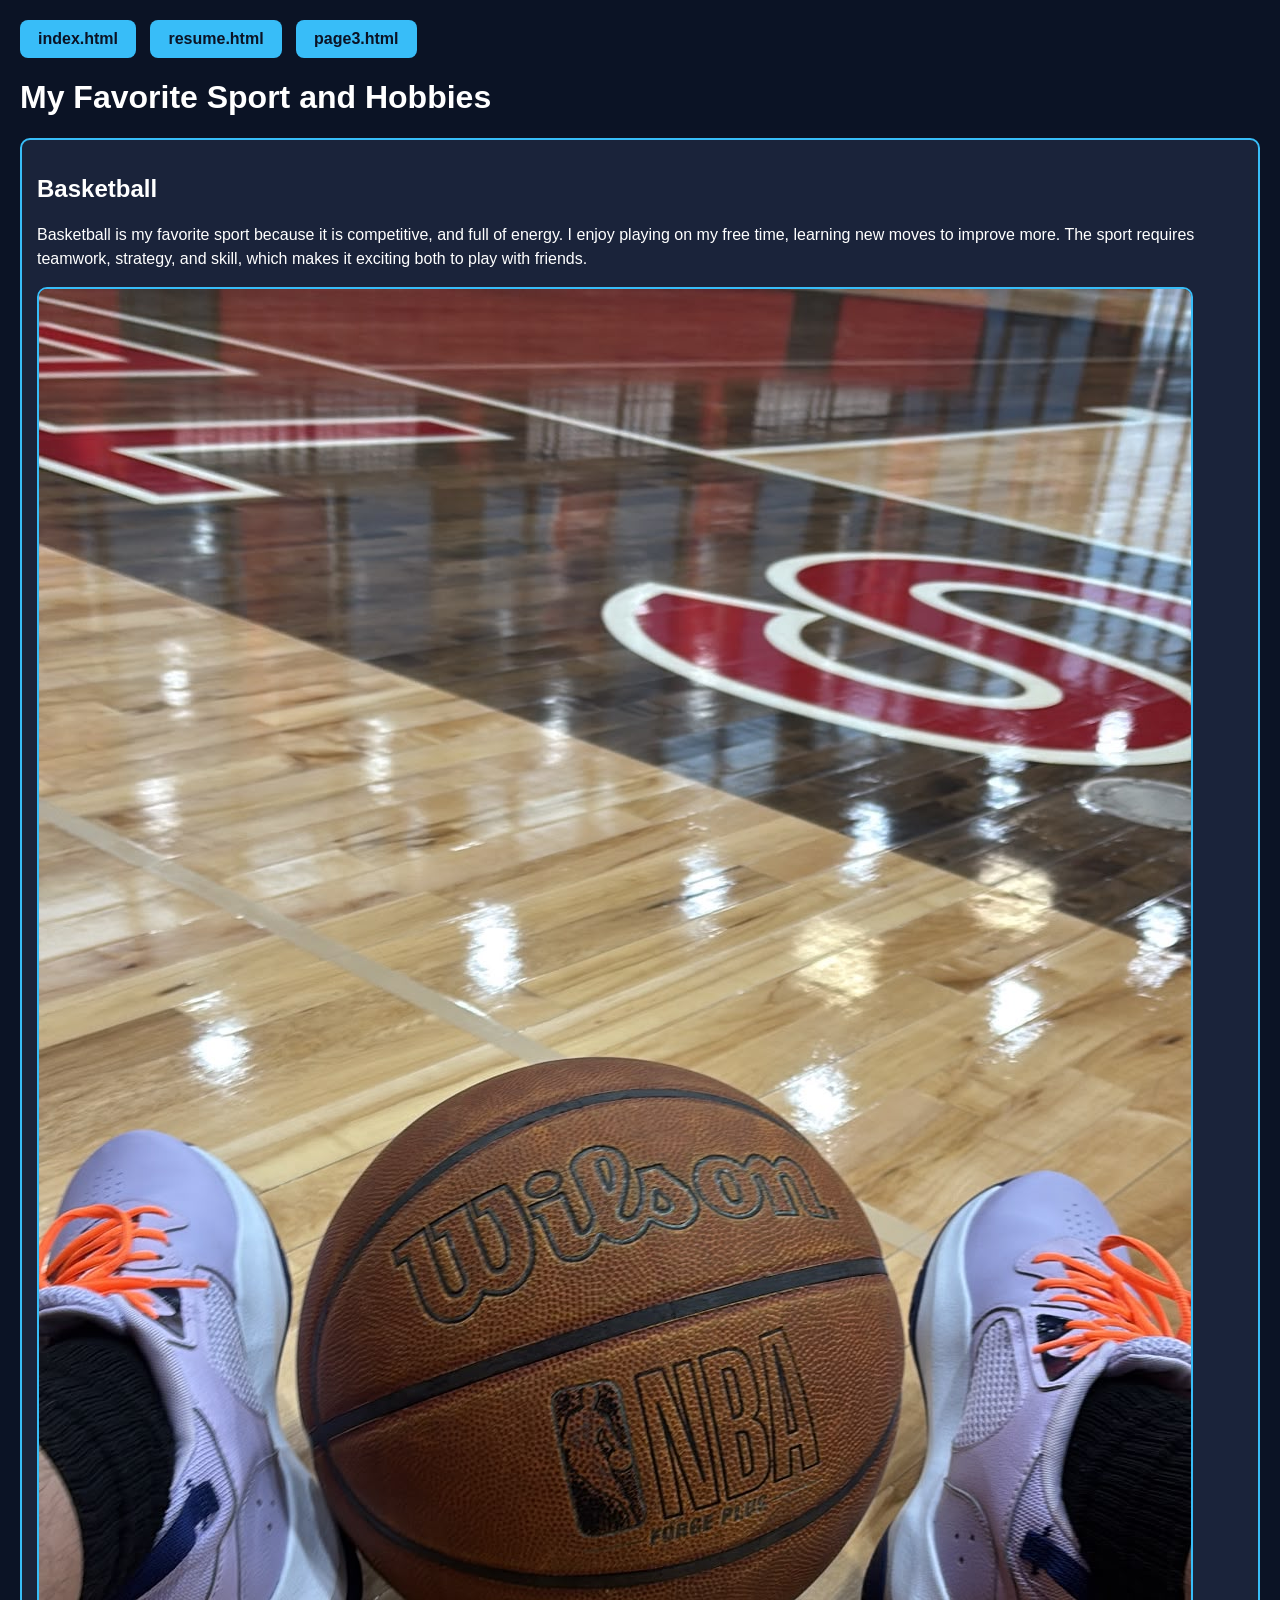
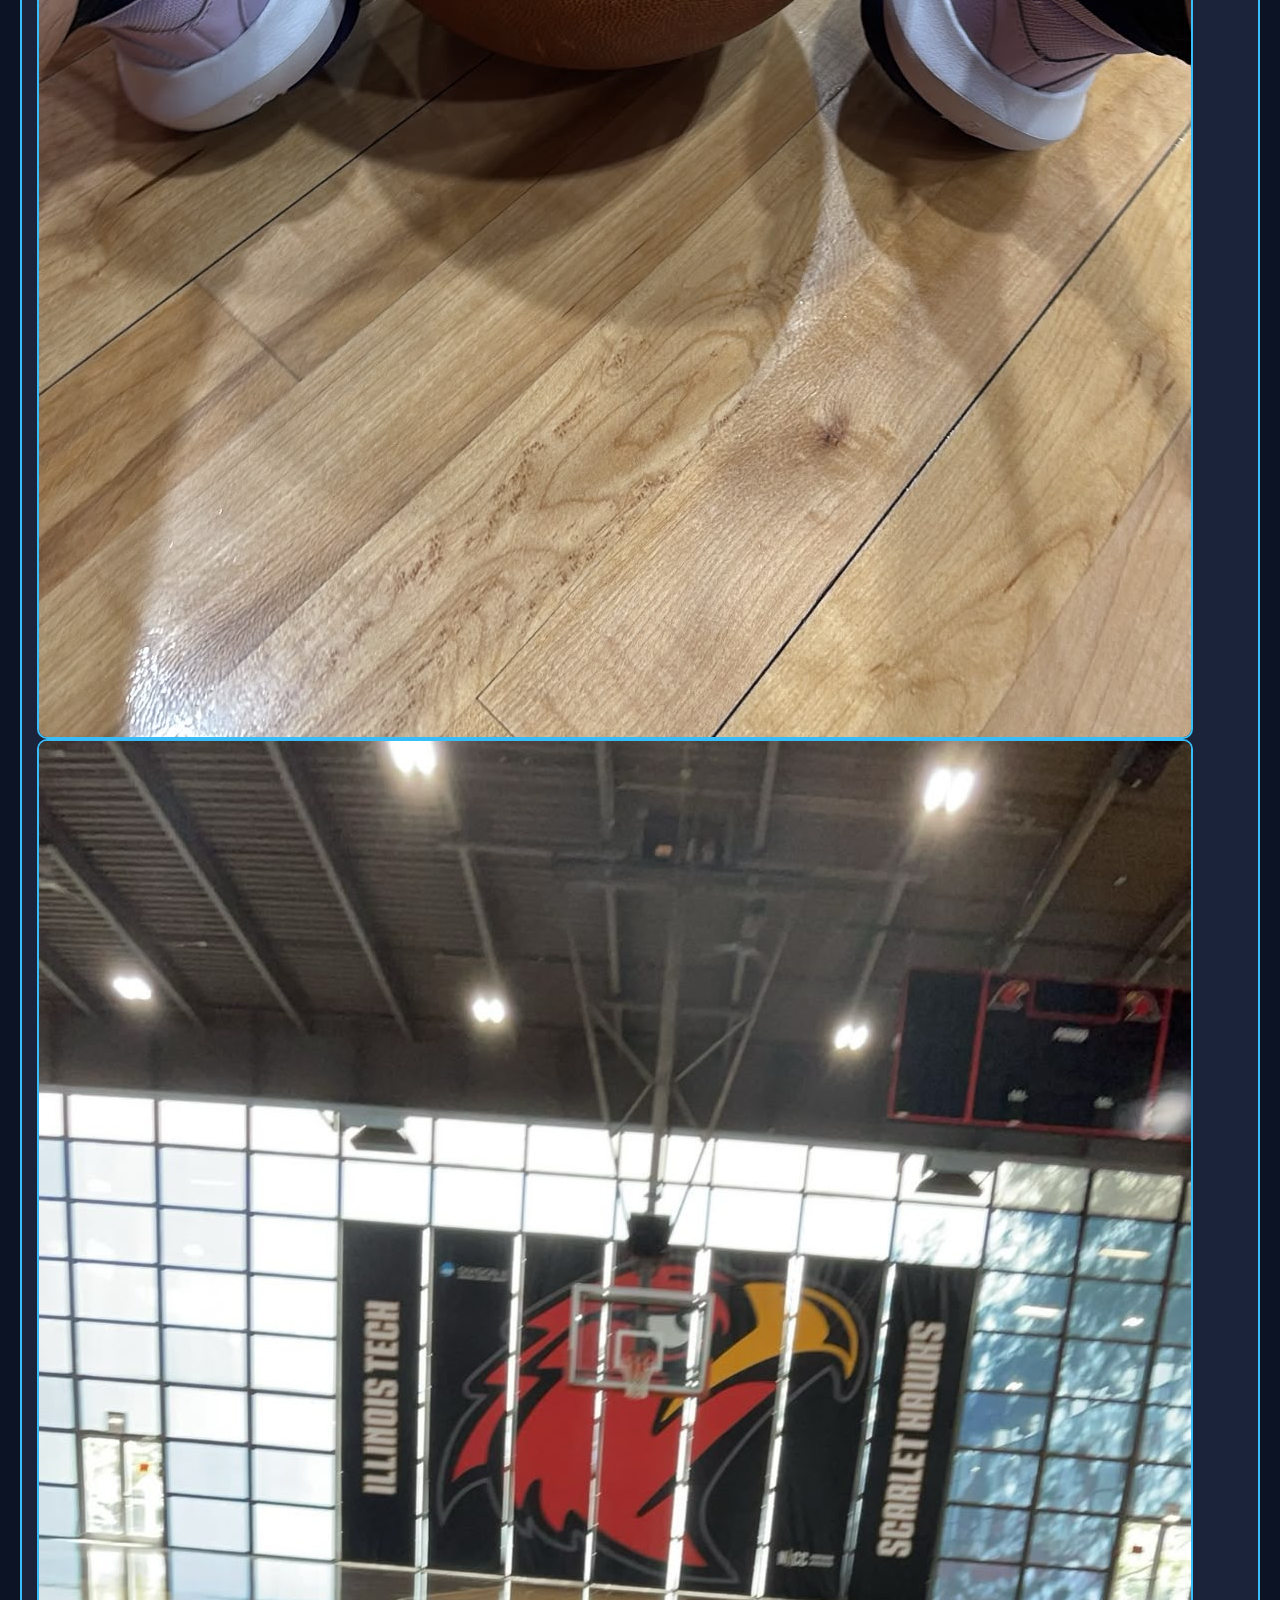
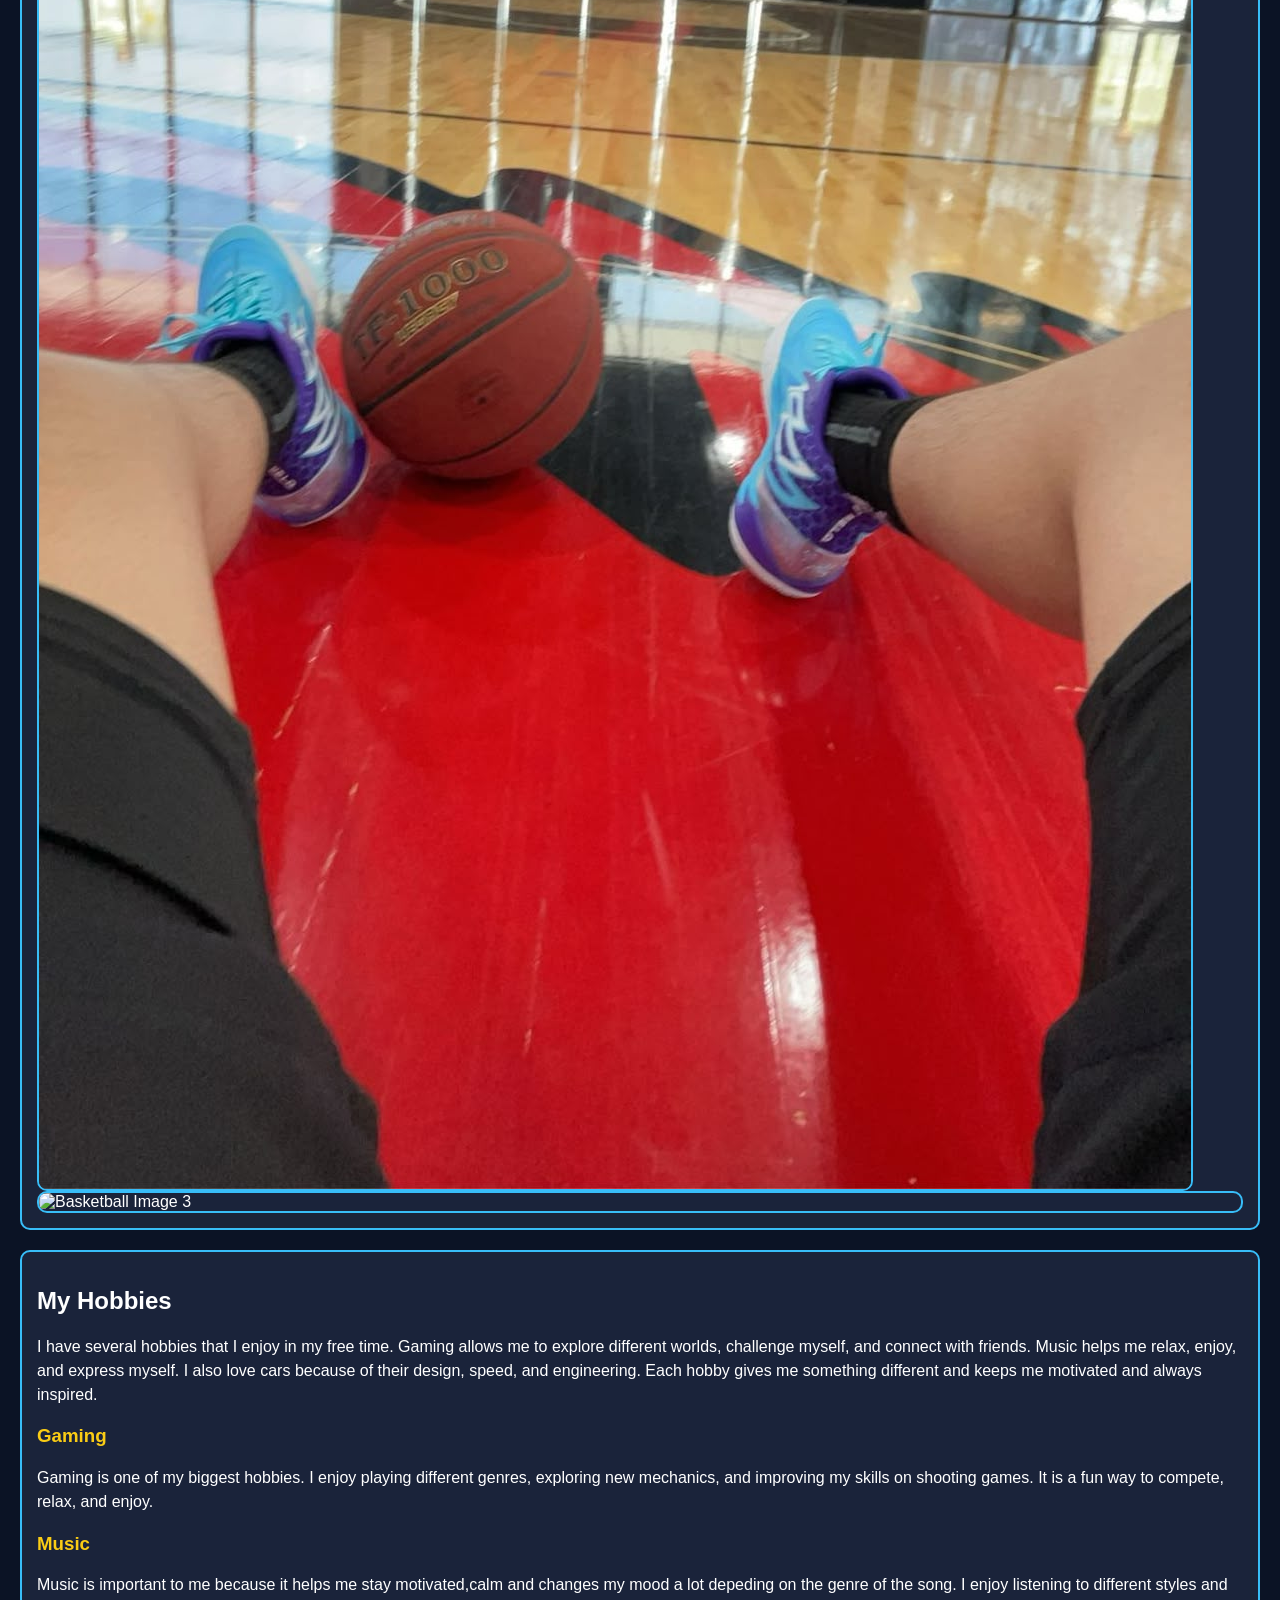
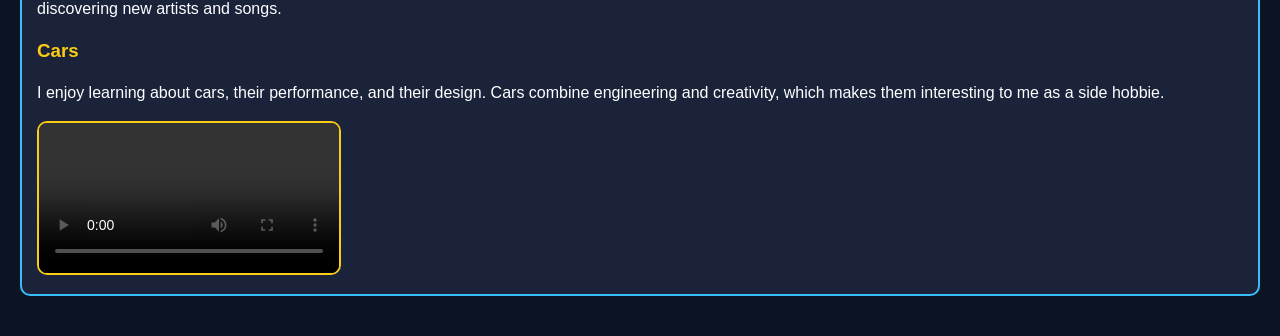
==== page3.html @ 3a742e17 "made changes" ====
<!DOCTYPE html>
<html lang="en">
  <head>
    <meta charset="UTF-8">
    <title>Home Page</title>
    <link rel="stylesheet" href="css/page3.css">
  </head>

  <body>
    <header>
      <nav>
        <ul>
          <li><a href="index.html">index.html</a></li>
          <li><a href="resume.html">resume.html</a></li>
          <li><a href="page3.html">page3.html</a></li>
        </ul>
      </nav>
    </header>

    <h1>My Favorite Sport and Hobbies</h1>

    <section>
      <h2>Basketball</h2>
      <p>
        Basketball is my favorite sport because it is competitive,
        and full of energy. I enjoy playing on my free time, learning new moves to improve more.
        The sport requires teamwork, strategy, and skill, which makes it exciting both to play with friends.
      </p>

      <img src="images/basketball1.jpeg" alt="Basketball Image 1">
      <img src="images/basketball2.jpeg" alt="Basketball Image 2">
      <img src="images/basketball3.jpeg" alt="Basketball Image 3">
    </section>

    <section>
      <h2>My Hobbies</h2>
      <p>
        I have several hobbies that I enjoy in my free time. Gaming allows me to
        explore different worlds, challenge myself, and connect with friends.
        Music helps me relax, enjoy, and express myself. I also love cars because
        of their design, speed, and engineering. Each hobby gives me something
        different and keeps me motivated and always inspired.
      </p>

      <h3>Gaming</h3>
      <p>
        Gaming is one of my biggest hobbies. I enjoy playing different genres,
        exploring new mechanics, and improving my skills on shooting games. It is a fun way to
        compete, relax, and enjoy.
      </p>

      <h3>Music</h3>
      <p>
        Music is important to me because it helps me stay motivated,calm and changes my mood a lot depeding on the genre of the song.
        I enjoy listening to different styles and discovering new artists and songs.
      </p>

      <h3>Cars</h3>
      <p>
        I enjoy learning about cars, their performance, and their design. Cars
        combine engineering and creativity, which makes them interesting to me as a side hobbie.
      </p>

      <video src="images/hobby_video.mp4" controls></video>
    </section>
  </body>
</html>
---- css/page3.css ----
body {
  background-color: #0b1325;
  color: #ffffff;
  font-family: sans-serif;
  margin: 0;
  padding: 20px;
}

nav {
  margin-bottom: 20px;
}

nav ul {
  list-style: none;
  padding: 0;
  margin: 0;
}

nav li {
  display: inline-block;
  margin-right: 10px;
}

nav a {
  display: inline-block;
  background-color: #38bdf8;
  color: #0b1325;
  padding: 10px 18px;
  border-radius: 8px;
  text-decoration: none;
  font-weight: bold;
  font-family: sans-serif;
  transition: background-color 0.2s ease;
}

nav a:hover {
  background-color: #7dd3fc;
}

h3 {
  color: #facc15;
}

video {
  max-width: 100%;
  height: auto;
  border: 2px solid #facc15;
  border-radius: 10px;
}

img {
  max-width: 100%;
  height: auto;
  border: 2px solid #38bdf8;
  border-radius: 10px;
  display: block;
}

section {
  border: 2px solid #38bdf8;
  border-radius: 10px;
  padding: 15px;
  margin-bottom: 20px;
  background-color: #1a233a;
}

p {
  line-height: 1.5;
  color: #ffffff;
}
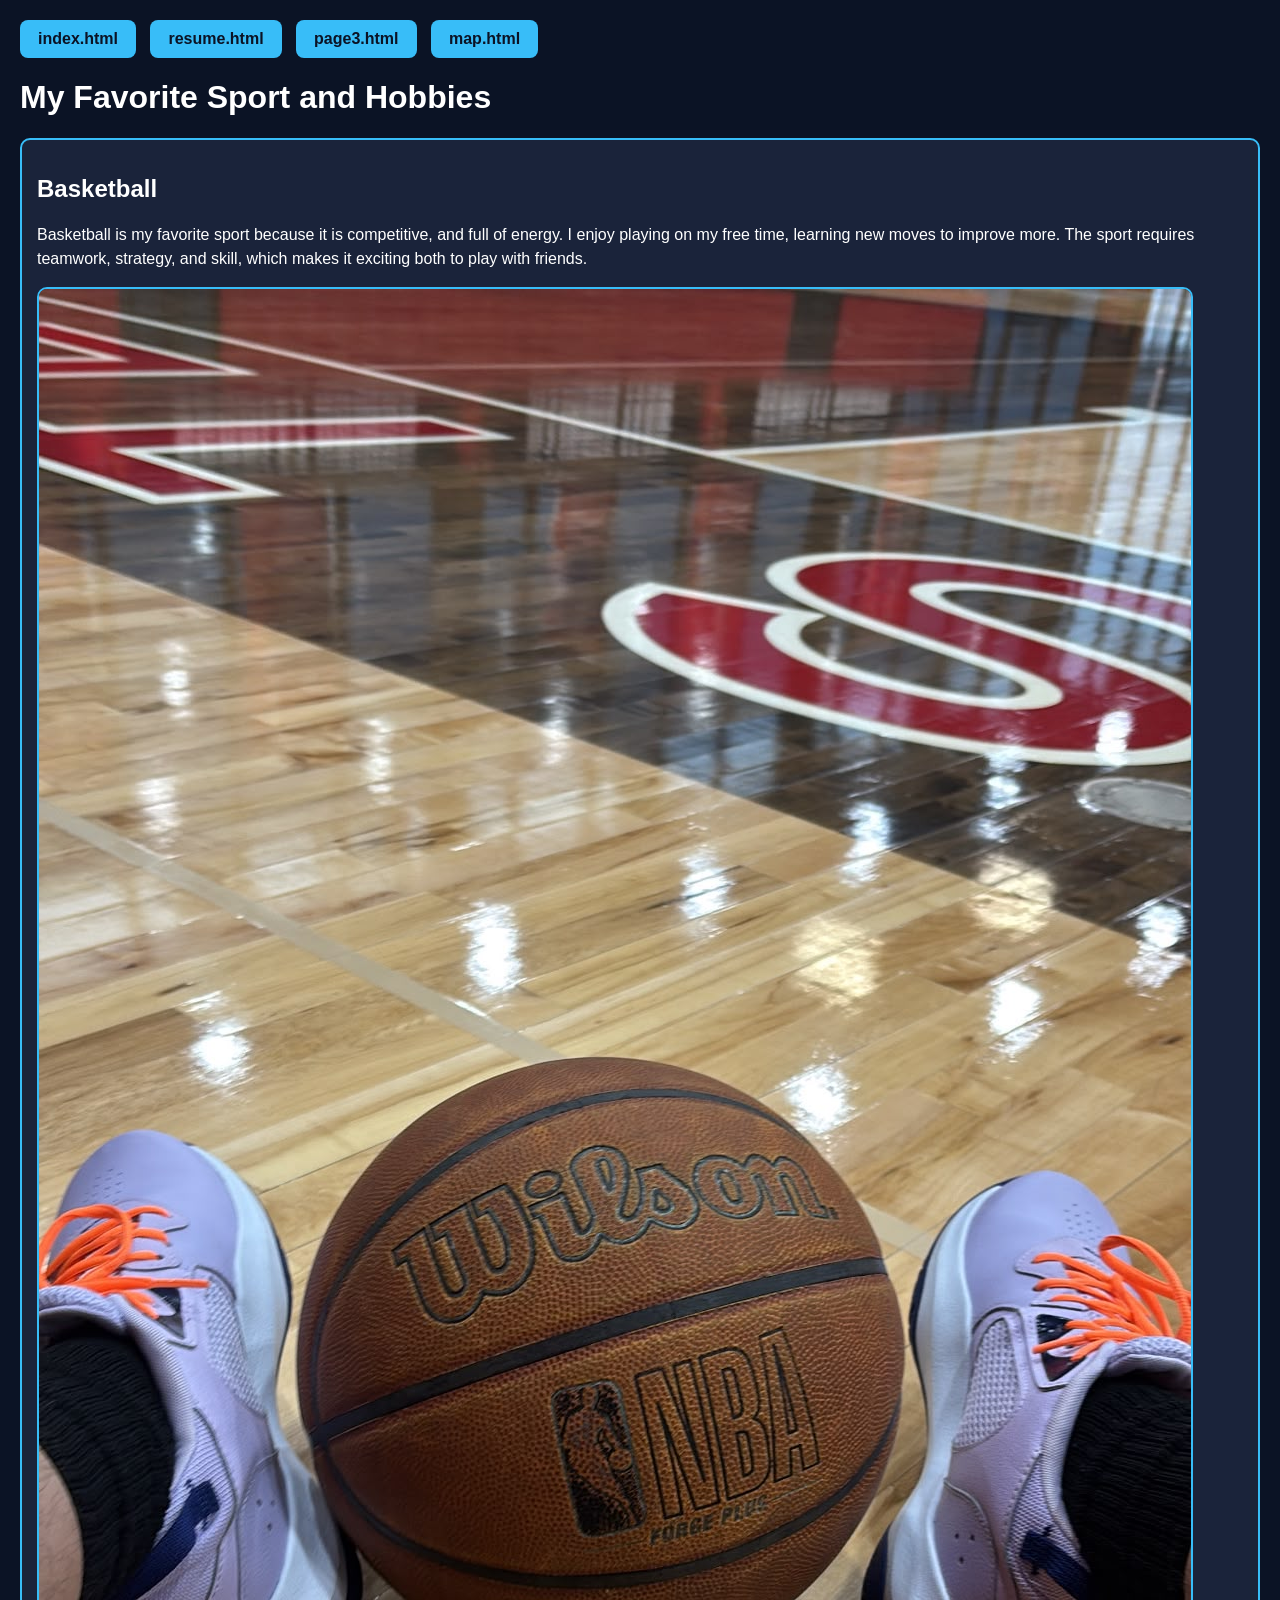
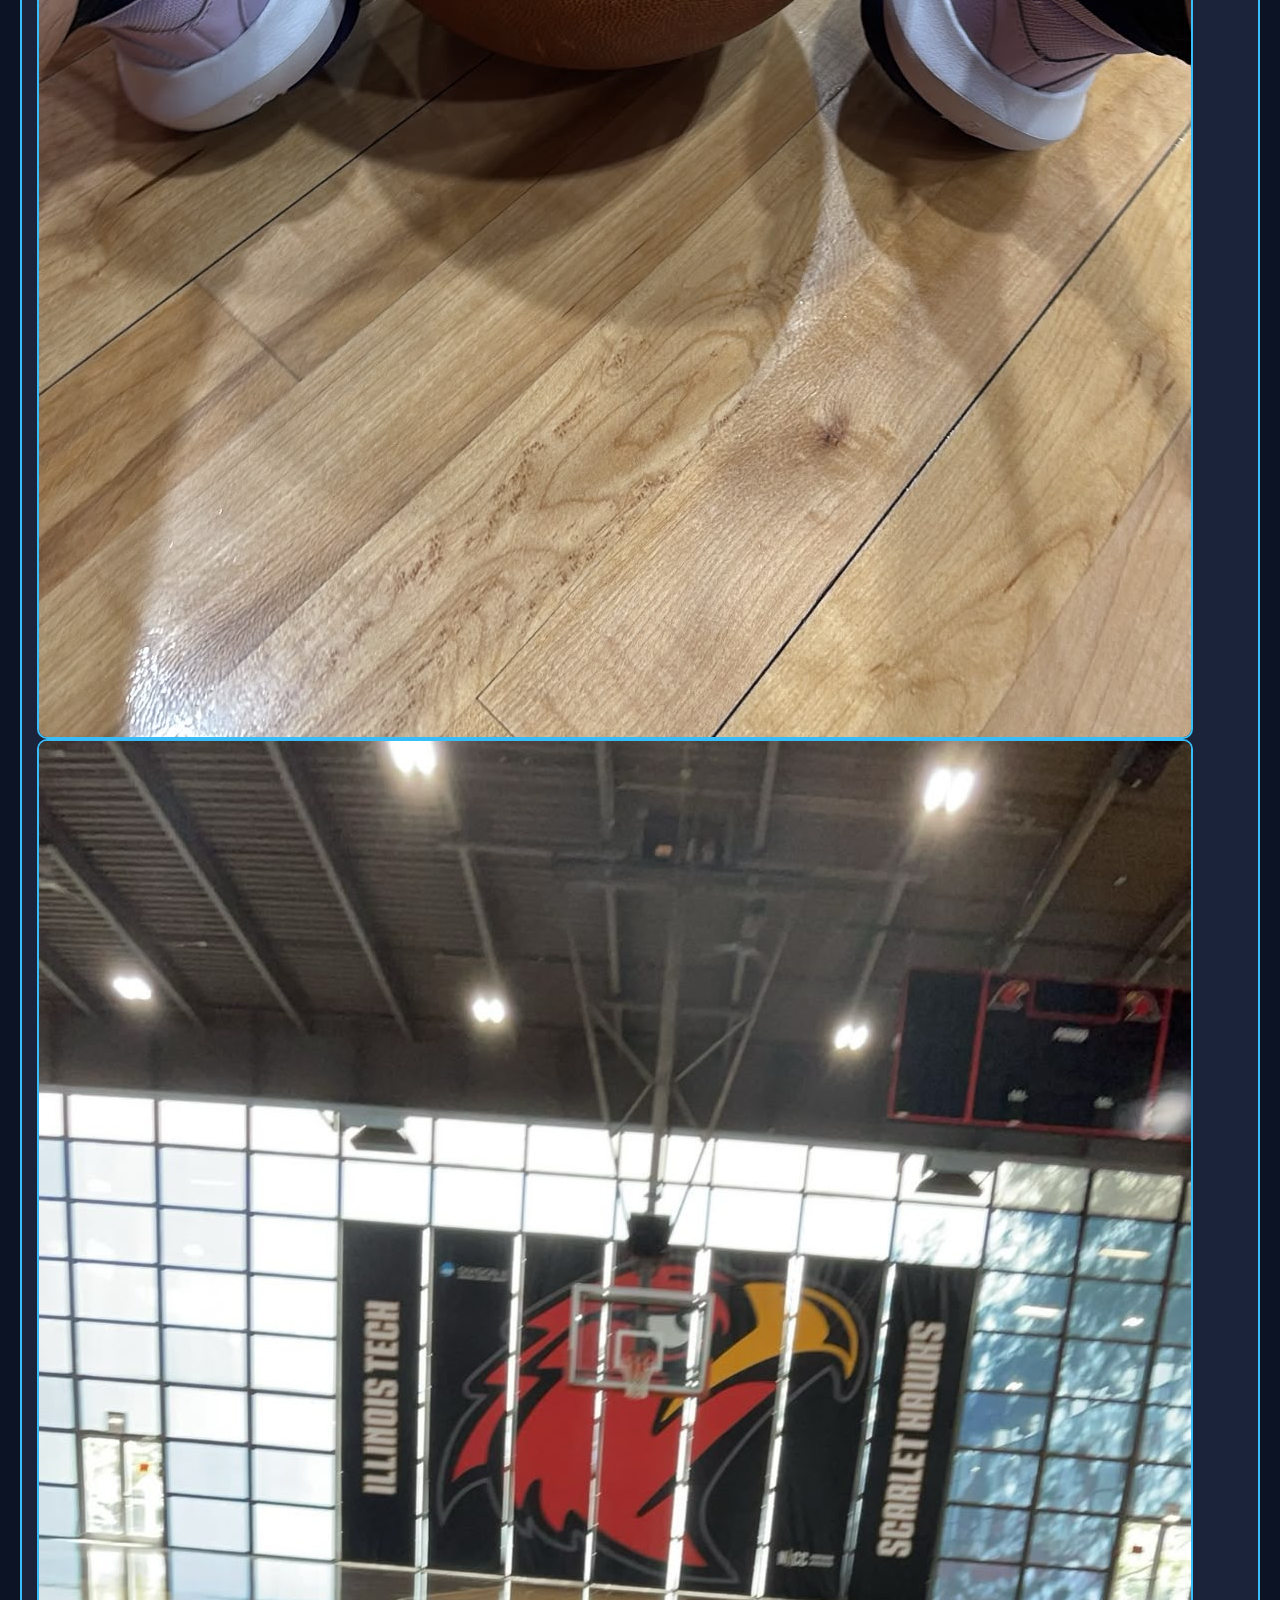
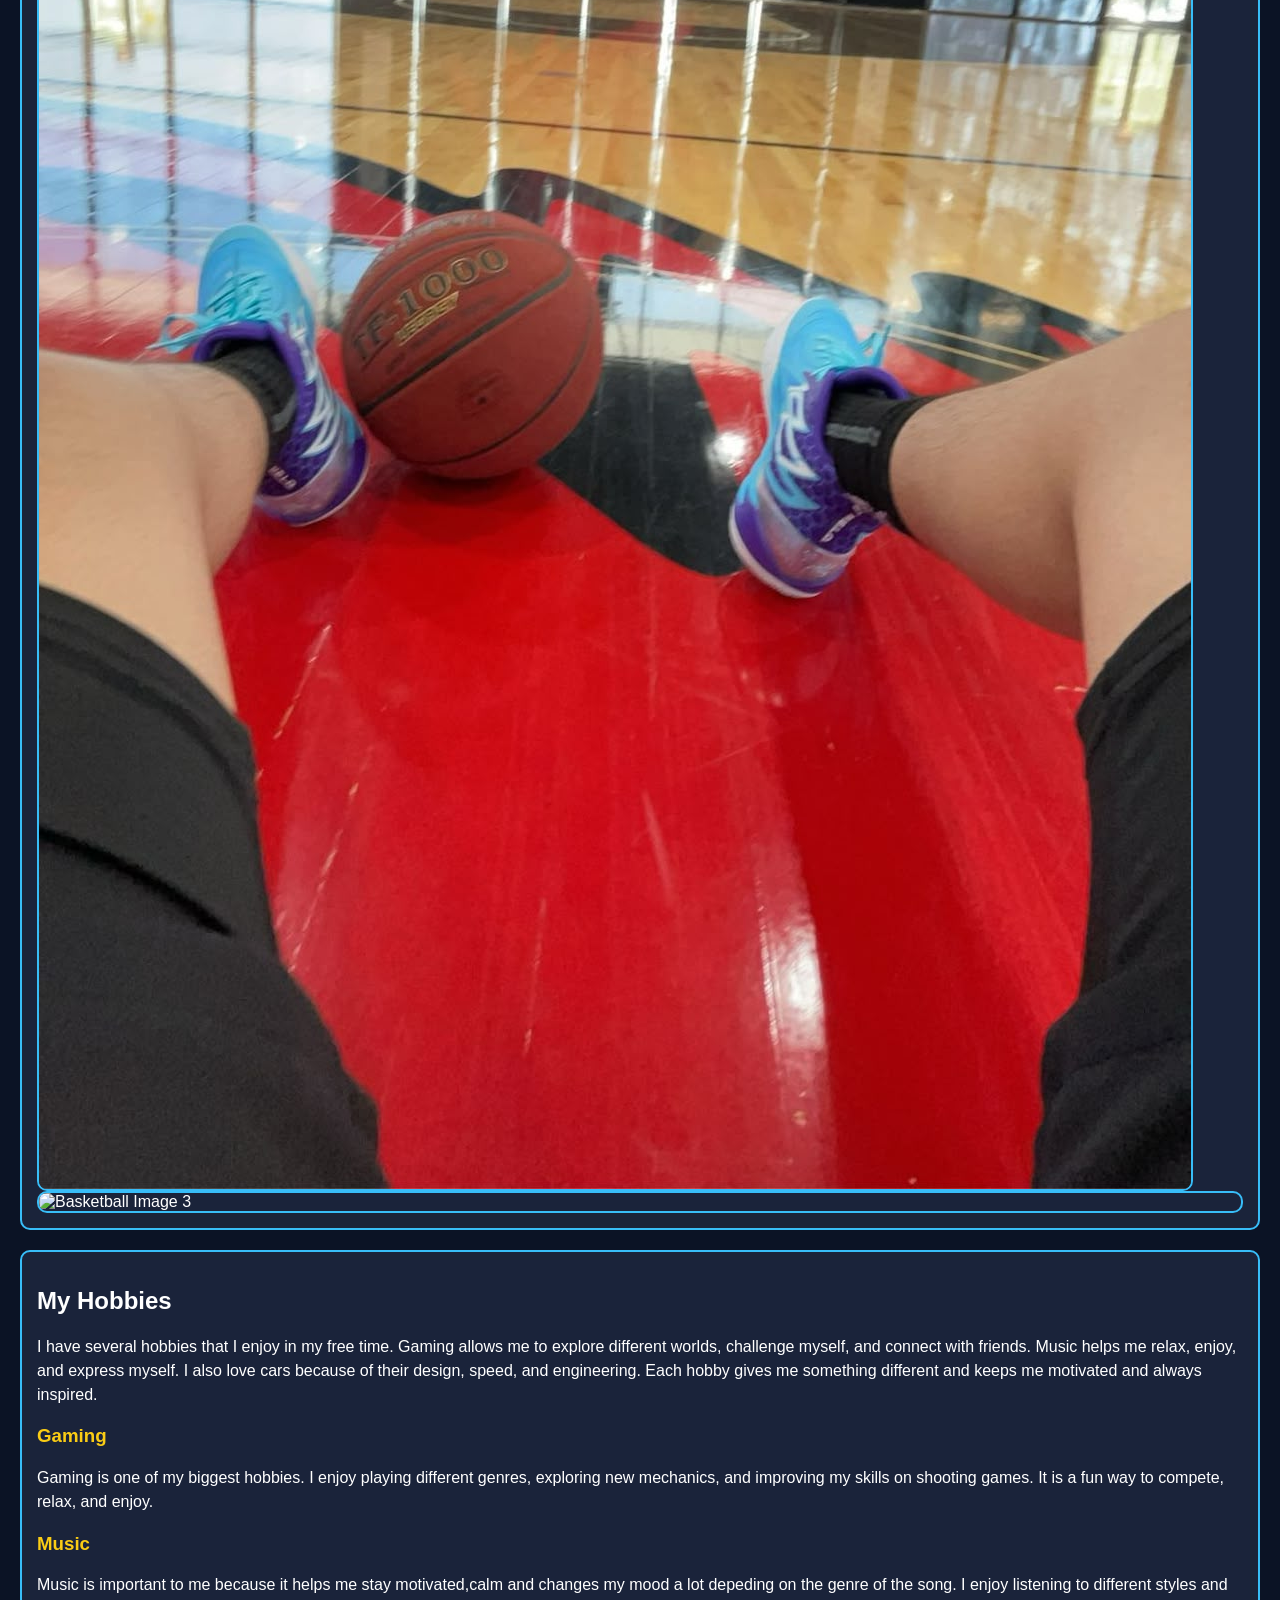
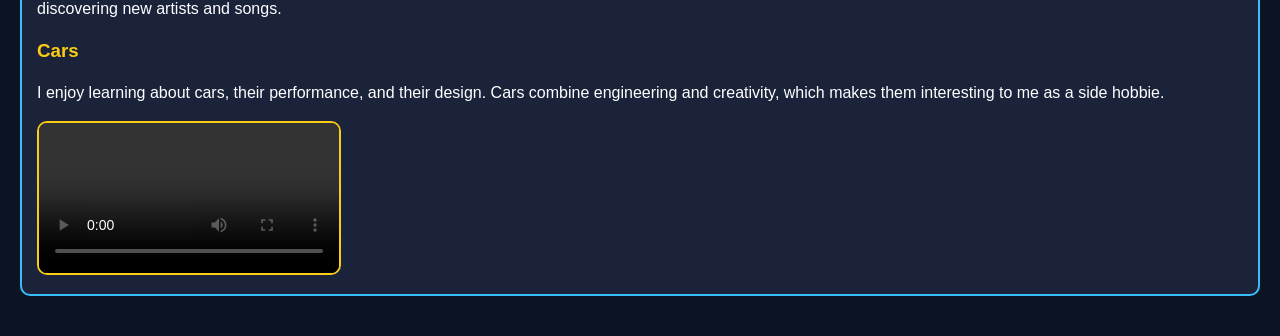
==== commit 2d8ed313: "edited the code" ====
--- a/page3.html
+++ b/page3.html
@@ -13,6 +13,7 @@
           <li><a href="index.html">index.html</a></li>
           <li><a href="resume.html">resume.html</a></li>
           <li><a href="page3.html">page3.html</a></li>
+          <li><a href="map.html">map.html</a></li>
         </ul>
       </nav>
     </header>
